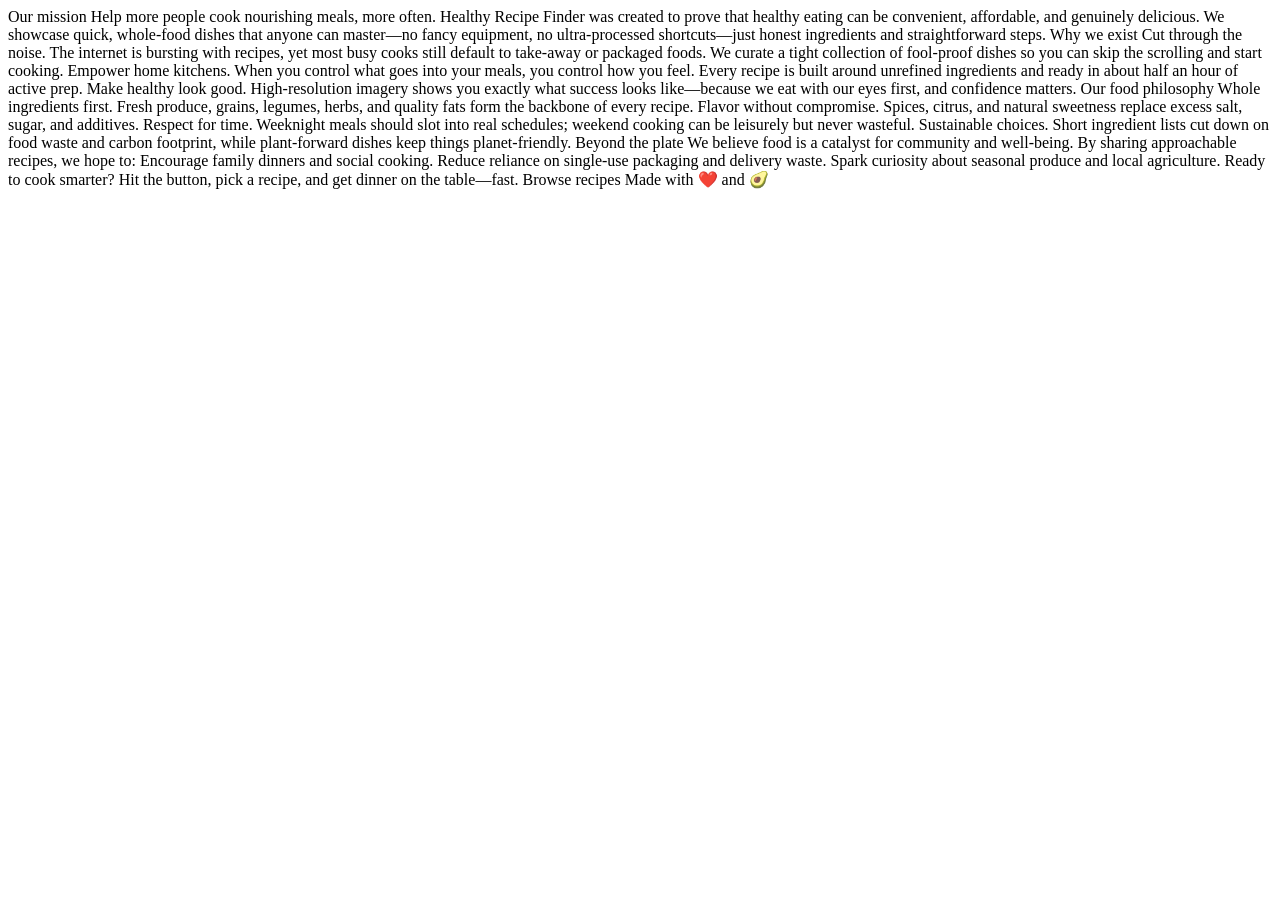
==== starter-code/about.html @ 72ed7d4b "starter code" ====
<!DOCTYPE html>
<html lang="en">
<head>
  <meta charset="UTF-8">
  <meta name="viewport" content="width=device-width, initial-scale=1.0">

  <link rel="icon" type="image/png" sizes="32x32" href="./assets/images/favicon-32x32.png">
  
  <title>Frontend Mentor | Recipe finder website</title>
</head>
<body>

  Our mission

  Help more people cook nourishing meals, more often.

  Healthy Recipe Finder was created to prove that healthy 
  eating can be convenient, affordable, and genuinely delicious. 

  We showcase quick, whole-food dishes that anyone can master—no 
  fancy equipment, no ultra-processed shortcuts—just honest 
  ingredients and straightforward steps.

  Why we exist

  Cut through the noise. 
  The internet is bursting with recipes, yet most busy cooks 
  still default to take-away or packaged foods. We curate a 
  tight collection of fool-proof dishes so you can skip the 
  scrolling and start cooking.

  Empower home kitchens. 
  When you control what goes into your meals, you control how 
  you feel. Every recipe is built around unrefined ingredients 
  and ready in about half an hour of active prep.

  Make healthy look good. 
  High-resolution imagery shows you exactly what success looks 
  like—because we eat with our eyes first, and confidence matters.

  Our food philosophy

  Whole ingredients first. 
  Fresh produce, grains, legumes, herbs, and quality fats form the 
  backbone of every recipe.

  Flavor without compromise. 
  Spices, citrus, and natural sweetness replace excess salt, sugar, 
  and additives.

  Respect for time. 
  Weeknight meals should slot into real schedules; weekend cooking 
  can be leisurely but never wasteful.

  Sustainable choices. 
  Short ingredient lists cut down on food waste and carbon footprint, 
  while plant-forward dishes keep things planet-friendly.

  Beyond the plate

  We believe food is a catalyst for community and well-being. 
  By sharing approachable recipes, we hope to:

  Encourage family dinners and social cooking.
  Reduce reliance on single-use packaging and delivery waste.
  Spark curiosity about seasonal produce and local agriculture.

  Ready to cook smarter?

  Hit the button, pick a recipe, and get dinner on the table—fast.

  Browse recipes

  Made with ❤️ and 🥑

</body>
</html>
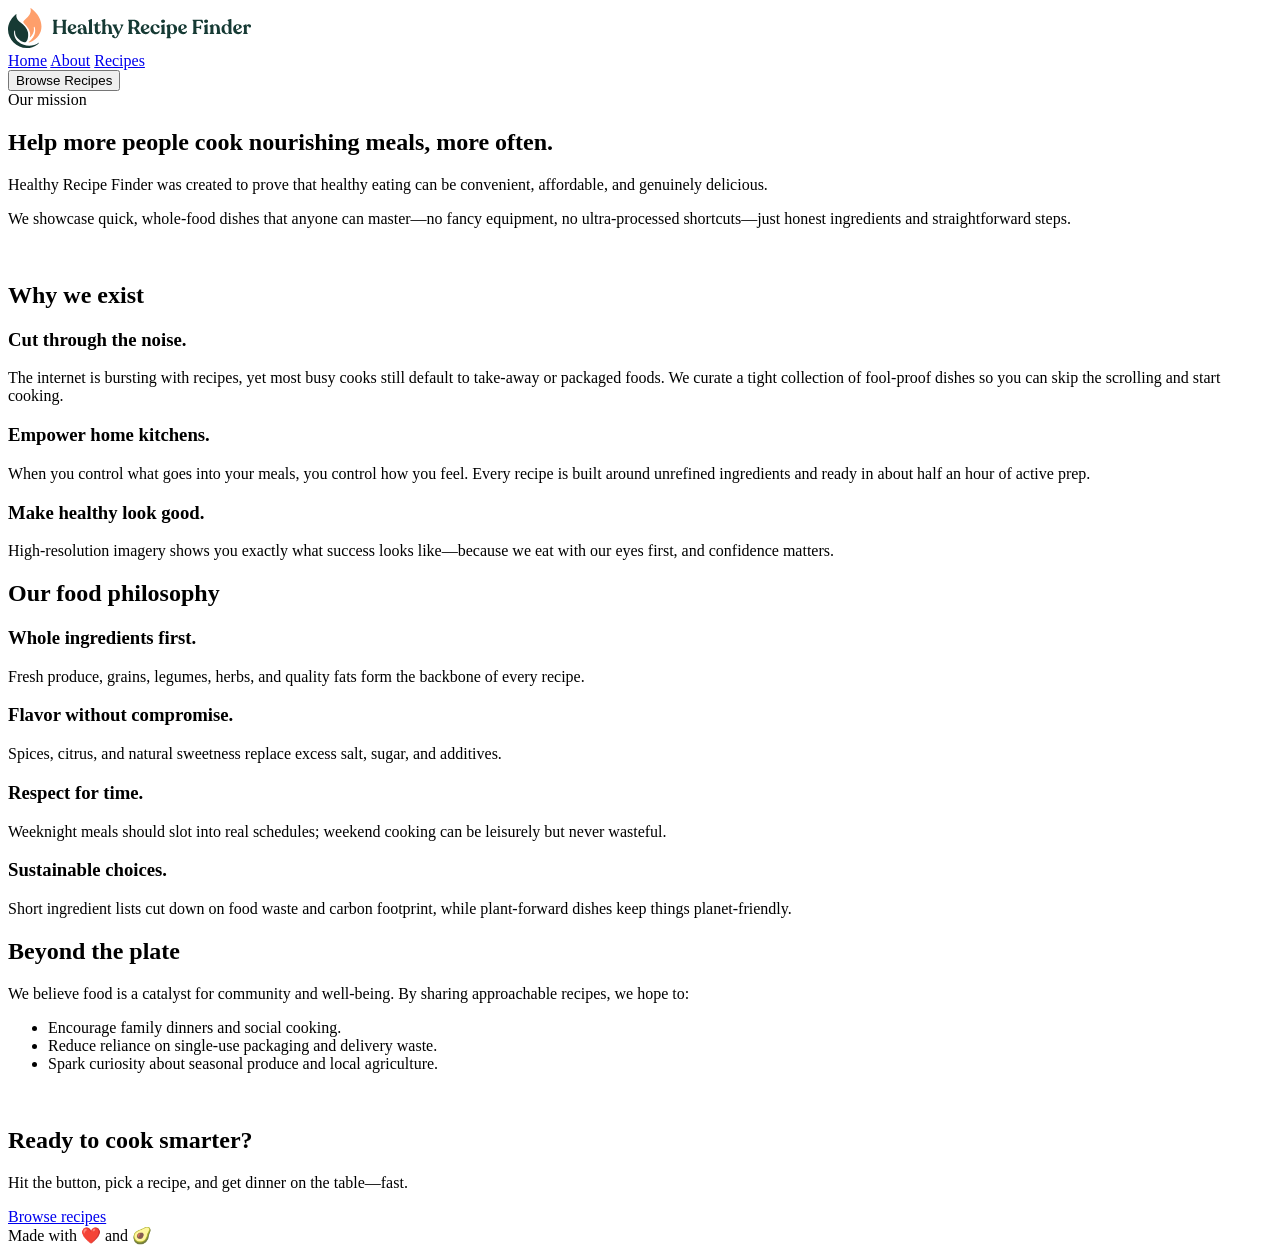
==== commit 853fa2c3: "feat: navbar component reuse across pages" ====
--- a/starter-code/about.html
+++ b/starter-code/about.html
@@ -1,77 +1,146 @@
 <!DOCTYPE html>
 <html lang="en">
-<head>
-  <meta charset="UTF-8">
-  <meta name="viewport" content="width=device-width, initial-scale=1.0">
+  <head>
+    <meta charset="UTF-8" />
+    <meta name="viewport" content="width=device-width, initial-scale=1.0" />
 
-  <link rel="icon" type="image/png" sizes="32x32" href="./assets/images/favicon-32x32.png">
-  
-  <title>Frontend Mentor | Recipe finder website</title>
-</head>
-<body>
+    <link
+      rel="icon"
+      type="image/png"
+      sizes="32x32"
+      href="./assets/images/favicon-32x32.png"
+    />
 
-  Our mission
+    <title>Frontend Mentor | Recipe finder website</title>
+  </head>
+  <body>
+    <header
+      class="header-placeholder"
+      data-component-url="navbar.html"
+    ></header>
+    <section class="hero">
+      <div class="hero__content">
+        <div class="hero__eyebrow">Our mission</div>
+        <h1 class="hero__title">
+          Help more people cook nourishing meals, more often.
+        </h1>
+        <div class="hero__description">
+          <p>
+            Healthy Recipe Finder was created to prove that healthy eating can
+            be convenient, affordable, and genuinely delicious.
+          </p>
+          <p>
+            We showcase quick, whole-food dishes that anyone can master—no fancy
+            equipment, no ultra-processed shortcuts—just honest ingredients and
+            straightforward steps.
+          </p>
+        </div>
+      </div>
+      <div class="hero__image">
+        <img src="../assets/images/image-about-our-mission-large.webp" alt="" />
+      </div>
+    </section>
+    <section class="mission">
+      <h2 class="mission__title">Why we exist</h2>
+      <article class="mission__content">
+        <div class="reason reason1">
+          <h3>Cut through the noise.</h3>
+          <p>
+            The internet is bursting with recipes, yet most busy cooks still
+            default to take-away or packaged foods. We curate a tight collection
+            of fool-proof dishes so you can skip the scrolling and start
+            cooking.
+          </p>
+        </div>
+        <div class="reason reason2">
+          <h3>Empower home kitchens.</h3>
+          <p>
+            When you control what goes into your meals, you control how you
+            feel. Every recipe is built around unrefined ingredients and ready
+            in about half an hour of active prep.
+          </p>
+        </div>
+        <div class="reason reason3">
+          <h3>Make healthy look good.</h3>
+          <p>
+            High-resolution imagery shows you exactly what success looks
+            like—because we eat with our eyes first, and confidence matters.
+          </p>
+        </div>
+      </article>
+    </section>
+    <section class="philosophy">
+      <h2 class="philosophy__title">Our food philosophy</h2>
+      <div class="philosophy__list">
+        <div class="philosophy__list-item">
+          <h3>Whole ingredients first.</h3>
+          <p>
+            Fresh produce, grains, legumes, herbs, and quality fats form the
+            backbone of every recipe.
+          </p>
+        </div>
+        <div class="philosophy__list-item">
+          <h3>Flavor without compromise.</h3>
+          <p>
+            Spices, citrus, and natural sweetness replace excess salt, sugar,
+            and additives.
+          </p>
+        </div>
+        <div class="philosophy__list-item">
+          <h3>Respect for time.</h3>
+          <p>
+            Weeknight meals should slot into real schedules; weekend cooking can
+            be leisurely but never wasteful.
+          </p>
+        </div>
+        <div class="philosophy__list-item">
+          <h3>Sustainable choices.</h3>
+          <p>
+            Short ingredient lists cut down on food waste and carbon footprint,
+            while plant-forward dishes keep things planet-friendly.
+          </p>
+        </div>
+      </div>
+    </section>
+    <section class="beyond-mission">
+      <div class="beyond-mission__content">
+        <h2 class="beyond-mission__title">Beyond the plate</h2>
+        <p class="beyond-mission__description">
+          We believe food is a catalyst for community and well-being. By sharing
+          approachable recipes, we hope to:
+        </p>
+        <ul class="beyond-mission__list">
+          <li>Encourage family dinners and social cooking.</li>
+          <li>Reduce reliance on single-use packaging and delivery waste.</li>
+          <li>Spark curiosity about seasonal produce and local agriculture.</li>
+        </ul>
+      </div>
+      <figure class="beyond-mission__image">
+        <img
+          src="../assets/images/image-about-beyond-the-plate-large.webp"
+          alt=""
+        />
+      </figure>
+    </section>
+    <section class="cta">
+      <div class="cta__content">
+        <h2 class="cta__title">Ready to cook smarter?</h2>
+        <p class="cta__description">
+          Hit the button, pick a recipe, and get dinner on the table—fast.
+        </p>
+        <a href="recipes.html" class="btn btn-primary"> Browse recipes </a>
+      </div>
+    </section>
+    <footer>
+      <span> Made with ❤️ and 🥑 </span>
+      <span>
+        <img src="../assets/images/icon-tiktok.svg" alt="" />
+        <img src="../assets/images/icon-instagram.svg" alt="" />
+        <img src="../assets/images/" alt="" />
+      </span>
+    </footer>
 
-  Help more people cook nourishing meals, more often.
-
-  Healthy Recipe Finder was created to prove that healthy 
-  eating can be convenient, affordable, and genuinely delicious. 
-
-  We showcase quick, whole-food dishes that anyone can master—no 
-  fancy equipment, no ultra-processed shortcuts—just honest 
-  ingredients and straightforward steps.
-
-  Why we exist
-
-  Cut through the noise. 
-  The internet is bursting with recipes, yet most busy cooks 
-  still default to take-away or packaged foods. We curate a 
-  tight collection of fool-proof dishes so you can skip the 
-  scrolling and start cooking.
-
-  Empower home kitchens. 
-  When you control what goes into your meals, you control how 
-  you feel. Every recipe is built around unrefined ingredients 
-  and ready in about half an hour of active prep.
-
-  Make healthy look good. 
-  High-resolution imagery shows you exactly what success looks 
-  like—because we eat with our eyes first, and confidence matters.
-
-  Our food philosophy
-
-  Whole ingredients first. 
-  Fresh produce, grains, legumes, herbs, and quality fats form the 
-  backbone of every recipe.
-
-  Flavor without compromise. 
-  Spices, citrus, and natural sweetness replace excess salt, sugar, 
-  and additives.
-
-  Respect for time. 
-  Weeknight meals should slot into real schedules; weekend cooking 
-  can be leisurely but never wasteful.
-
-  Sustainable choices. 
-  Short ingredient lists cut down on food waste and carbon footprint, 
-  while plant-forward dishes keep things planet-friendly.
-
-  Beyond the plate
-
-  We believe food is a catalyst for community and well-being. 
-  By sharing approachable recipes, we hope to:
-
-  Encourage family dinners and social cooking.
-  Reduce reliance on single-use packaging and delivery waste.
-  Spark curiosity about seasonal produce and local agriculture.
-
-  Ready to cook smarter?
-
-  Hit the button, pick a recipe, and get dinner on the table—fast.
-
-  Browse recipes
-
-  Made with ❤️ and 🥑
-
-</body>
-</html>+    <script type="module" src="./components/navbar.js"></script>
+    <script type="module" src="./js/index.js"></script>
+  </body>
+</html>
